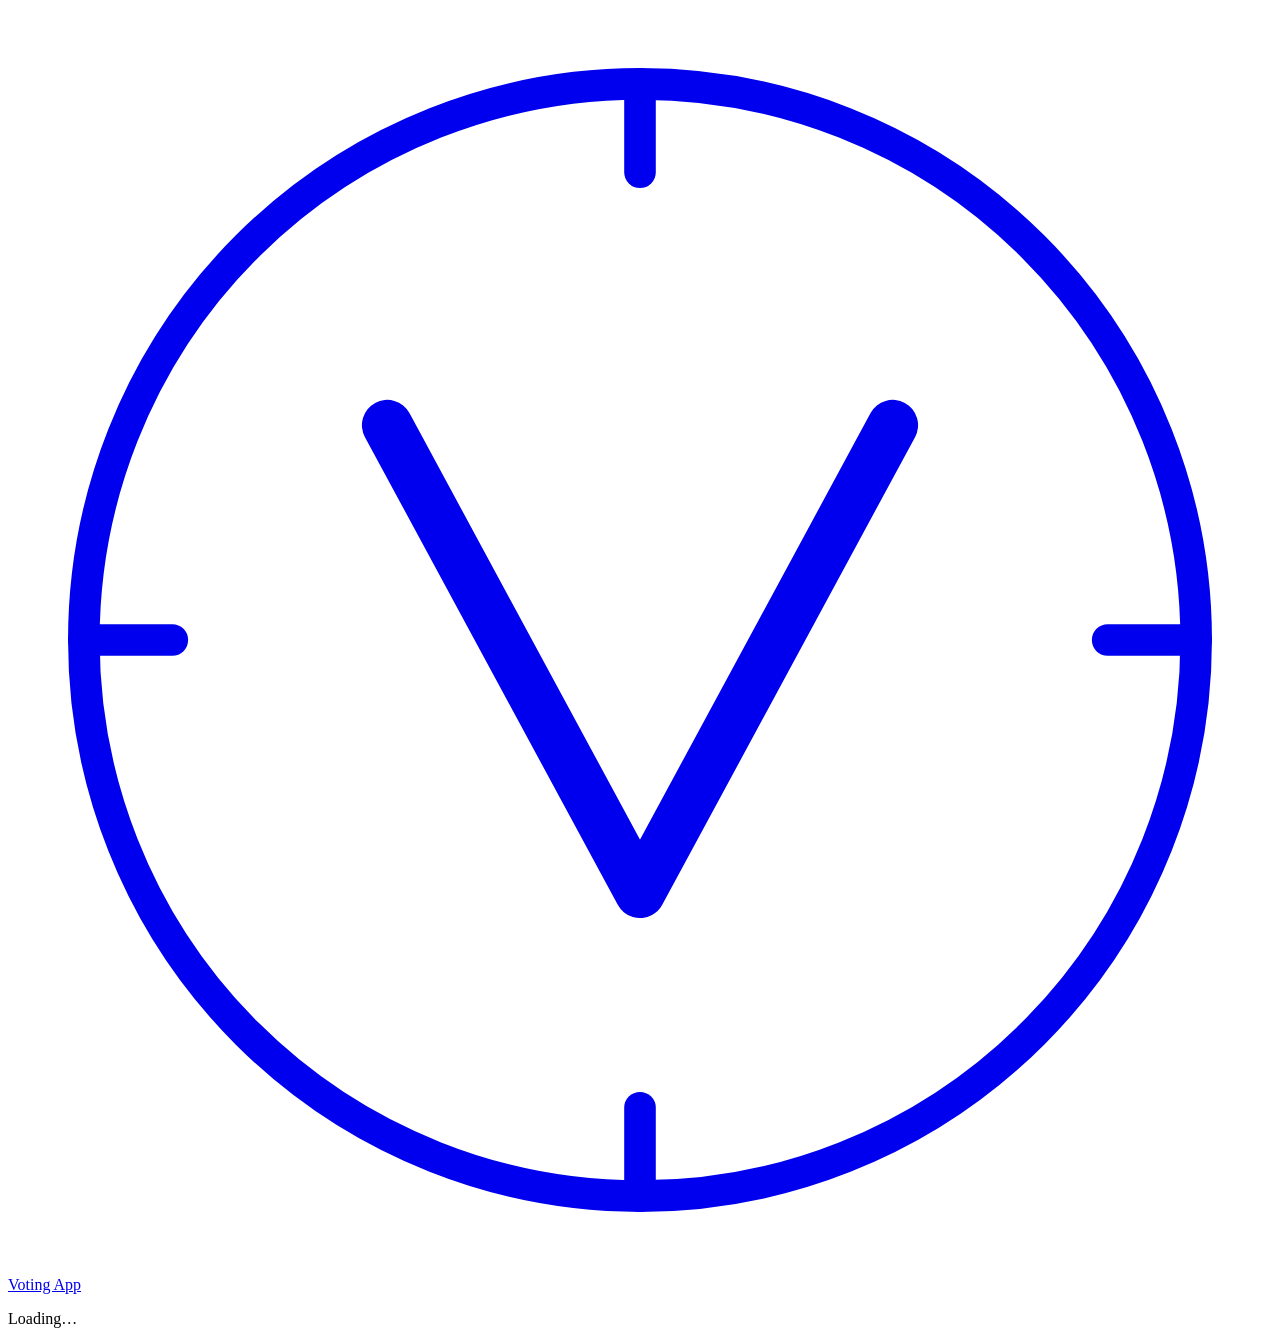
==== frontend/index.html @ 3fb6f915 "Restructure repo: flatten servers/ into backend/, frontend/, postgres/ - servers/backend/ → backend/" ====
<!DOCTYPE html>
<html lang="en">
<head>
    <meta charset="UTF-8">
    <meta name="viewport" content="width=device-width, initial-scale=1.0">
    <title>Voting App</title>
    <meta name="description" content="An awards-show style voting platform.">
    <link rel="stylesheet" href="/styles.css">
    <script>
        // Set theme before paint to avoid a flash.
        (function () {
            try {
                var stored = localStorage.getItem("voting.theme");
                var theme = stored || (window.matchMedia("(prefers-color-scheme: dark)").matches ? "dark" : "light");
                document.documentElement.setAttribute("data-theme", theme);
            } catch (e) {
                document.documentElement.setAttribute("data-theme", "light");
            }
        })();
    </script>
</head>
<body>
    <header class="topbar">
        <a href="#/" class="brand" aria-label="Voting App home">
            <span class="brand-mark" aria-hidden="true">
                <svg viewBox="0 0 100 100" fill="none" xmlns="http://www.w3.org/2000/svg">
                    <circle cx="50" cy="50" r="44" stroke="currentColor" stroke-width="2.5"/>
                    <g stroke="currentColor" stroke-width="2.5" stroke-linecap="round">
                        <line x1="50" y1="6" x2="50" y2="13"/>
                        <line x1="50" y1="87" x2="50" y2="94"/>
                        <line x1="6" y1="50" x2="13" y2="50"/>
                        <line x1="87" y1="50" x2="94" y2="50"/>
                    </g>
                    <path d="M30 33 L50 70 L70 33" stroke="currentColor" stroke-width="4" stroke-linejoin="round" stroke-linecap="round"/>
                </svg>
            </span>
            Voting App
        </a>
        <nav id="nav" aria-label="Primary"></nav>
        <div class="actions" id="actions"></div>
    </header>
    <main id="view" class="view">
        <p class="muted">Loading…</p>
    </main>
    <div id="toast" class="toast" hidden></div>
    <script src="/app.js"></script>
</body>
</html>
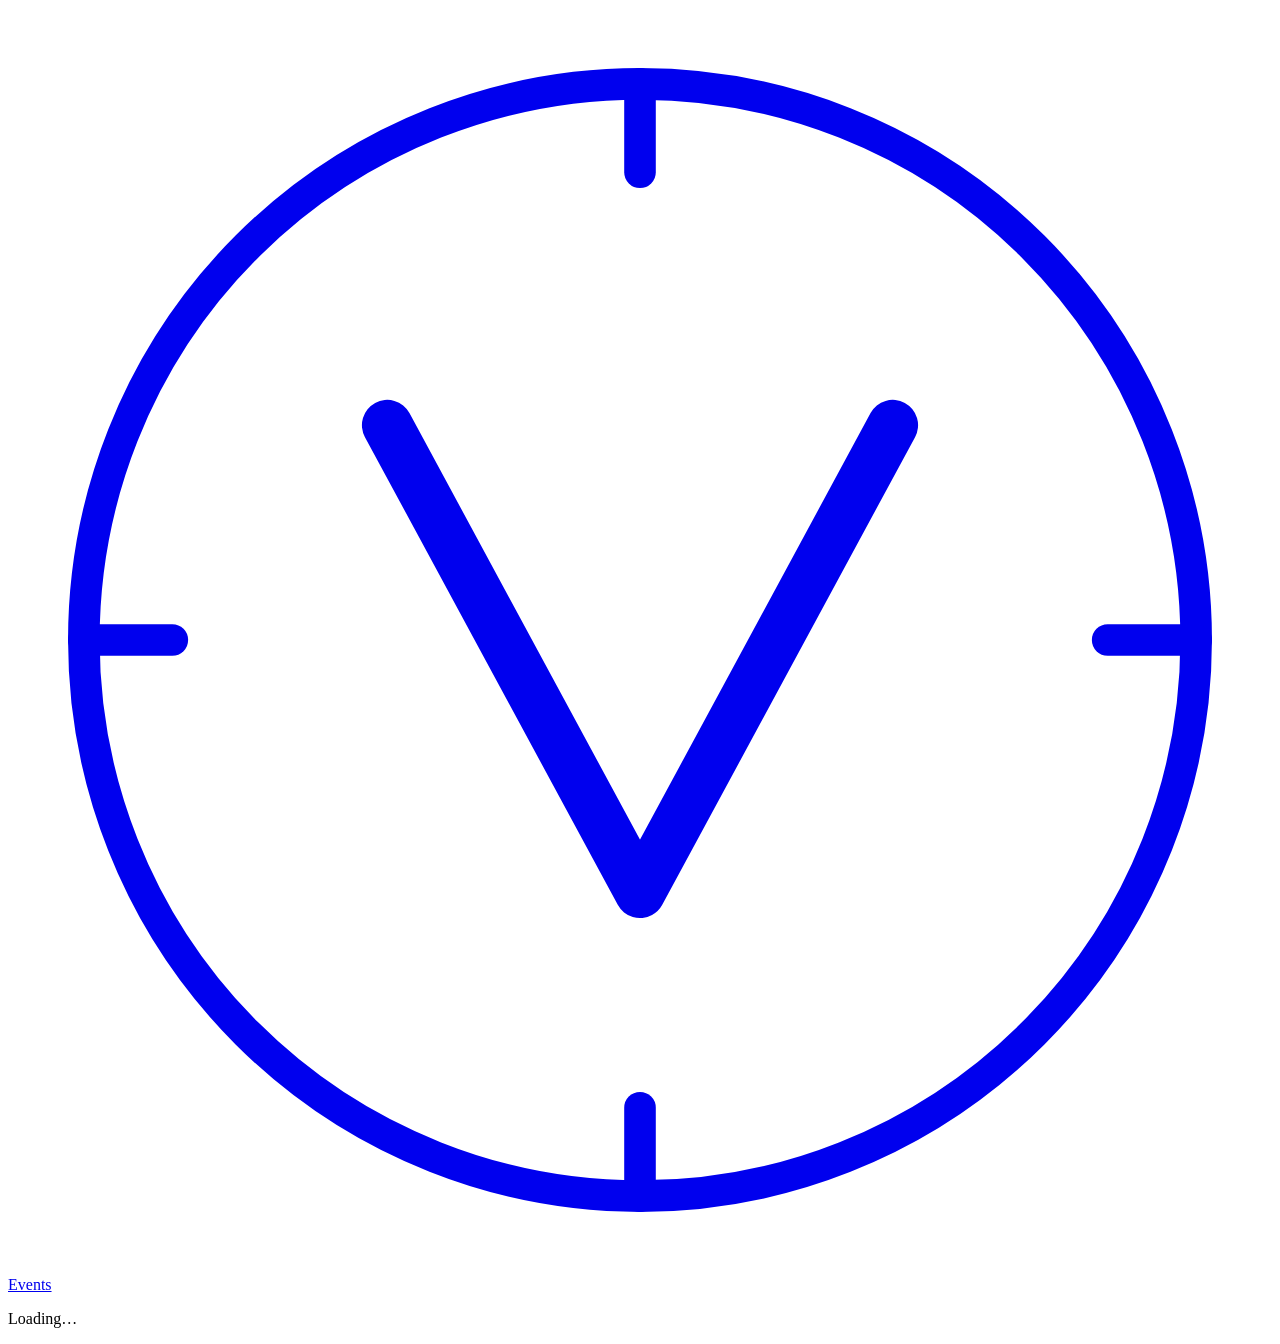
==== commit 0864131d: "Rebrand to "Events": rename product + infrastructure User-facing and infra rename from "Voting App" " ====
--- a/frontend/index.html
+++ b/frontend/index.html
@@ -3,14 +3,14 @@
 <head>
     <meta charset="UTF-8">
     <meta name="viewport" content="width=device-width, initial-scale=1.0">
-    <title>Voting App</title>
-    <meta name="description" content="An awards-show style voting platform.">
+    <title>Events</title>
+    <meta name="description" content="Awards-show style voting for your events.">
     <link rel="stylesheet" href="/styles.css">
     <script>
         // Set theme before paint to avoid a flash.
         (function () {
             try {
-                var stored = localStorage.getItem("voting.theme");
+                var stored = localStorage.getItem("events.theme");
                 var theme = stored || (window.matchMedia("(prefers-color-scheme: dark)").matches ? "dark" : "light");
                 document.documentElement.setAttribute("data-theme", theme);
             } catch (e) {
@@ -21,7 +21,7 @@
 </head>
 <body>
     <header class="topbar">
-        <a href="#/" class="brand" aria-label="Voting App home">
+        <a href="#/" class="brand" aria-label="Events home">
             <span class="brand-mark" aria-hidden="true">
                 <svg viewBox="0 0 100 100" fill="none" xmlns="http://www.w3.org/2000/svg">
                     <circle cx="50" cy="50" r="44" stroke="currentColor" stroke-width="2.5"/>
@@ -34,7 +34,7 @@
                     <path d="M30 33 L50 70 L70 33" stroke="currentColor" stroke-width="4" stroke-linejoin="round" stroke-linecap="round"/>
                 </svg>
             </span>
-            Voting App
+            Events
         </a>
         <nav id="nav" aria-label="Primary"></nav>
         <div class="actions" id="actions"></div>
